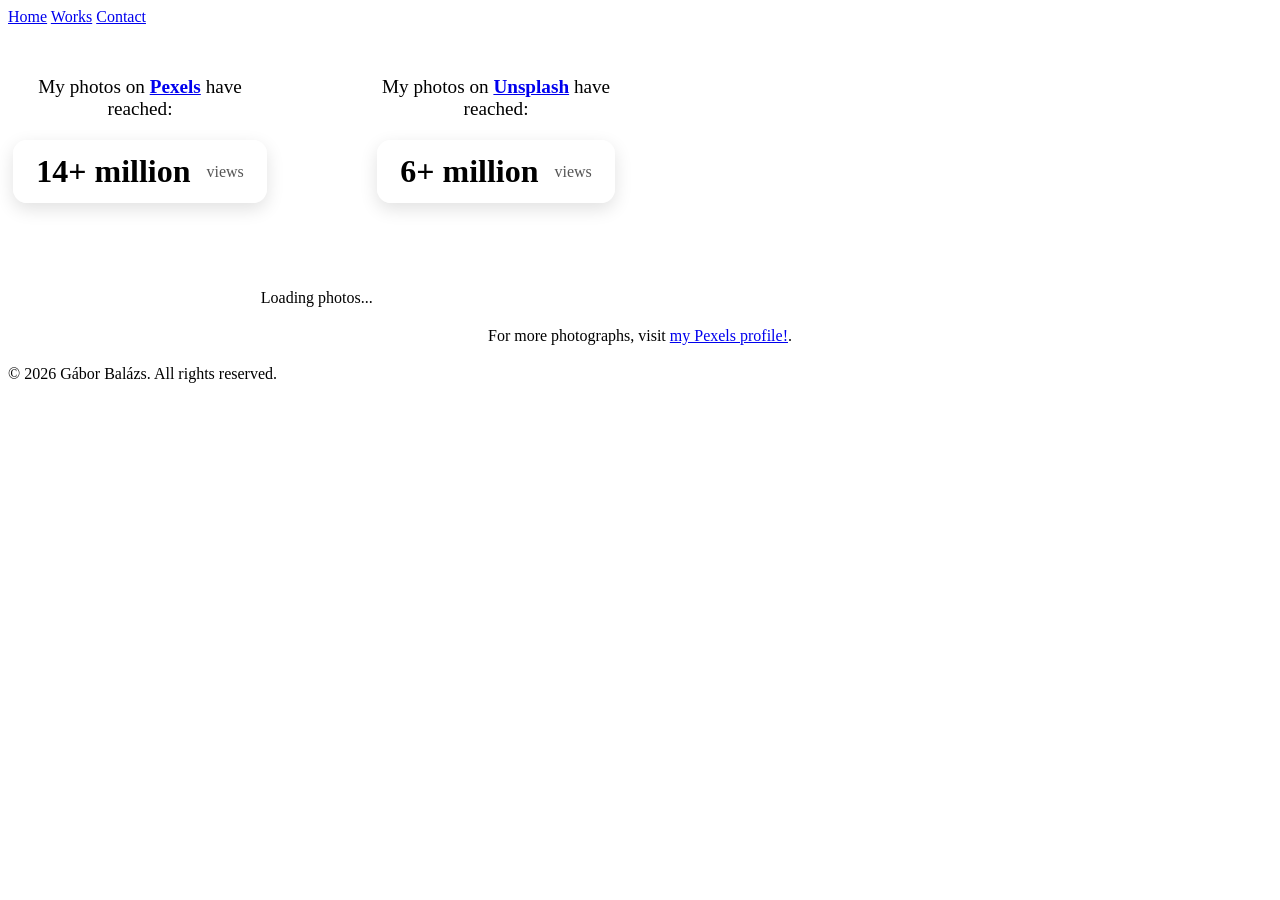
==== photo.html @ 52c6661a "Update view counts and HTML structure Updated view count for photos on Pexels and adjusted HTML stru" ====
<!DOCTYPE html>
<html>
  <head>
    <title>Photography | GB</title>
    <meta charset="utf-8">
    <meta name="viewport" content="width=device-width, initial-scale=1, shrink-to-fit=no">
    <link rel="stylesheet" href="styles/styles.css">
    <link rel="preconnect" href="https://fonts.googleapis.com">
    <link rel="preconnect" href="https://fonts.gstatic.com" crossorigin>
    <link href="https://fonts.googleapis.com/css2?family=Gabarito:wght@400..900&display=swap" rel="stylesheet">
    <link rel="icon" type="image/x-icon" href="Images/logo-GB.svg">
    <style>

/* PURE CSS MASONRY LAYOUT */
#pexels-gallery {
    /* 1. Use the CSS columns property instead of grid */
    column-count: 3; /* Display 3 columns. Change this number (4 or 5) to adjust density. */
    column-gap: 20px; /* Space between the columns */
    
    /* Ensure it uses the full width */
    width: 60%; 
    margin: 0 auto; /* Center the container on the page */
    padding-top: 20px;
}

/* 2. Styling the individual photo container */
.photo-item {
    /* Important: This forces the image to stay contained within its column */
    display: inline-block;
    width: 100%;
    margin-bottom: 20px; /* Space below each photo item */
    break-inside: avoid; /* Prevents an image from being split across columns */
    overflow: hidden;
    border-radius: 10px;
    box-shadow: 0 4px 6px rgba(0, 0, 0, 0.1);
}

/* 3. The image itself */
.photo-item img {
    width: 100%;
    /* Remove the fixed height (e.g., height: 300px) so photos can use their original proportions */
    height: auto; 
    object-fit: cover;
    display: block;
    transition: transform 0.3s ease;
}

.photo-item img:hover {
    transform: scale(1.03);
}


.view-counter-container {
    display: flex;
    flex-direction: row;
    width: 50%;
    height: auto;
    justify-content: center;
    justify-self: center;
    margin: 50px 0 50px 0;
    padding: 0;
    gap: 5rem;
}
.container {
    display: flex;
    flex-direction: column;
    align-items: center;
    width: auto;
    margin: 0;
    padding: 0;
}
.text {
    font-size: 1.2em;
    text-align: center;
    margin-bottom: 20px;
}
.viewCounter {
    position: relative;
    display: flex;
    flex-direction: row;
    justify-content: center;
    align-items: center;

    padding: 12px 22px;
    gap: 1rem;

    border-radius: 14px;
    border: 1px solid rgba(255,255,255,0.4);

    background: rgba(255,255,255,0.75);
    backdrop-filter: blur(10px);
    -webkit-backdrop-filter: blur(10px);

    box-shadow: 0 6px 18px rgba(0,0,0,0.12);

    overflow: hidden;
    cursor: default;

    transition:
        transform 0.3s ease,
        box-shadow 0.3s ease;
}

/* Gradient overlay */
.viewCounter::before {
    content: "";
    position: absolute;
    inset: 0;

    background: linear-gradient(
        159deg,
        rgba(235,240,245,0.9) 20%,
        rgba(163,225,216,0.9) 100%
    );

    opacity: 0;
    transition: opacity 0.35s ease;
}

/* Hover effect */
.viewCounter:hover {
    transform: translateY(-4px);
    box-shadow: 0 12px 28px rgba(0,0,0,0.18);
}

.viewCounter:hover::before {
    opacity: 1;
}

/* Keep text above overlay */
.viewCounter > * {
    position: relative;
    z-index: 1;
}

.views {
    display: flex;
    font-size: 2rem;
    font-weight: 700;
    margin: 0;
    padding: 0;
    text-wrap: nowrap;
}
.viewCounter:hover {
    transform: scale(1.05);
}

.subtext {
    display: flex;
    font-size: 1rem;
    color: #555;
    margin: 0;
    padding: 0;
}


/* Optional: Make it responsive for smaller screens */
@media (max-width: 900px) {
    .view-counter-container {
        flex-direction: column;
    }

    .container {
        margin-bottom: 20px;
    }

    #pexels-gallery {
        column-count: 2; /* Switch to 2 columns on tablets */
    }
}

@media (max-width: 600px) {
    .view-counter-container {
        flex-direction: column;
        width: 100%;
        align-items: center;
        gap: 1rem;
    }

    #pexels-gallery {
        column-count: 1; /* Switch to 1 column on phones */
        width: 75%; 
    }
}
.pexels-profile {
    text-align: center;
    margin: 20px 0;
}
.pexels-profile-h:hover {
    text-decoration: underline;
}




    </style>

  </head>
  <body>
    <nav class="menu">
      <a href="index.html">Home</a>
      <a class="active" href="Works.html">Works</a>
      <a href="Contact.html">Contact</a>
    </nav>

    <div class="view-counter-container">
        <div class="container">
            <div class="text">My photos on <strong><a href="https://www.pexels.com/@gaborbalazs97" target="_blank">Pexels</a></strong> have reached:</div>
            <div class="viewCounter">
                <div class="views">14+ million</div>
                <div class="subtext">views</div>
            </div>
        </div>
        <div class="container">
            <div class="text">My photos on <strong><a href="https://unsplash.com/@balazsgabor17" target="_blank">Unsplash</a></strong> have reached:</div>
            <div class="viewCounter">
                <div class="views">6+ million</div>
                <div class="subtext">views</div>
            </div>
        </div>
    </div>

    <div id="pexels-gallery">
        <p>Loading photos...</p>
    </div>

    <script src="gallery.js"></script>

    <p class="pexels-profile"> For more photographs, visit <a href="https://www.pexels.com/@gaborbalazs97" target="_blank"><span class="pexels-profile-h">my Pexels profile!</span></a>.</p>

    <footer>
      <div class="footer">
      <p>&copy; 2026 Gábor Balázs. All rights reserved.</p>
      </div>
    </footer>
  </body>
</html>
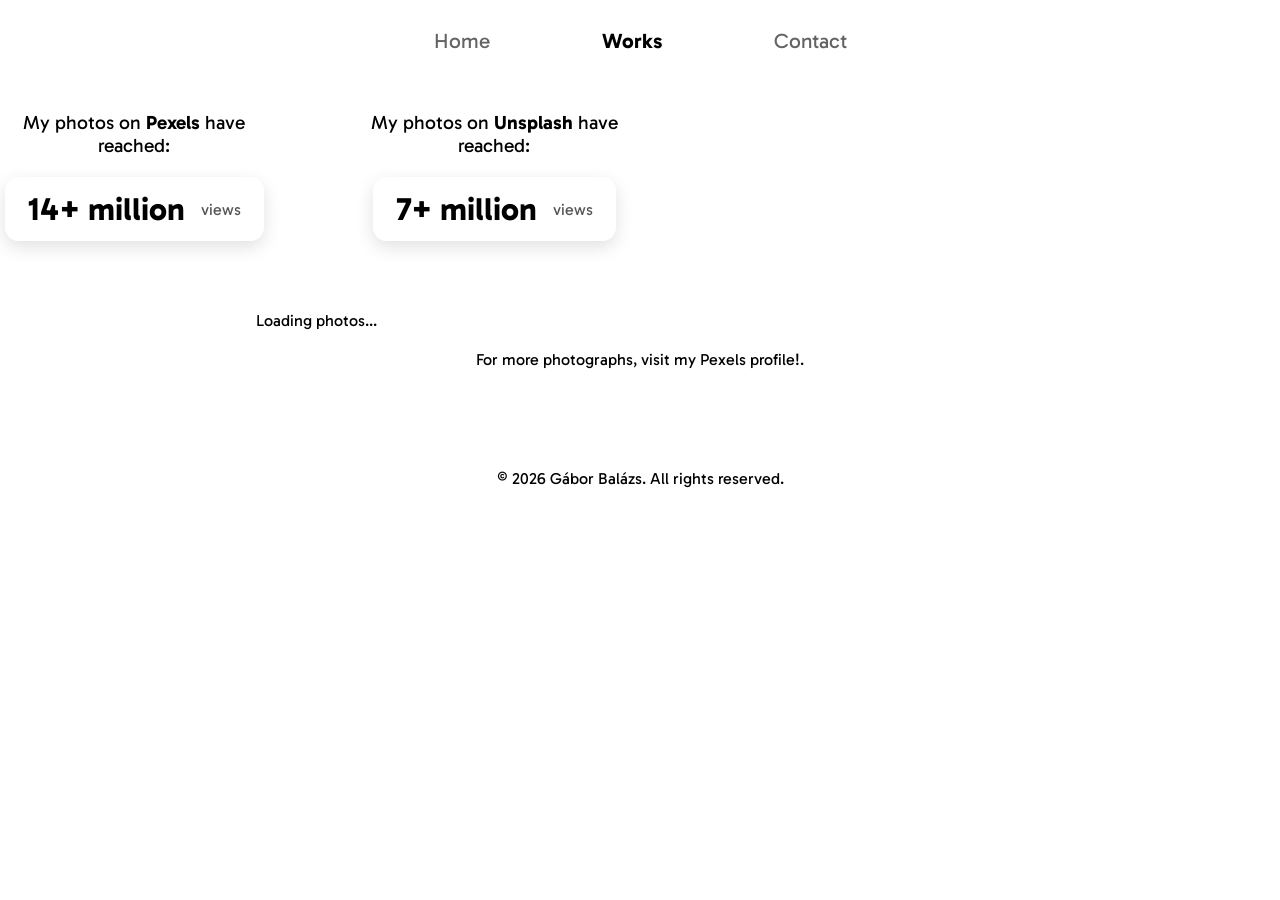
==== commit 2b0f576b: "Update view counts in photo.html Updated view counts for photos on Pexels and Unsplash." ====
--- a/photo.html
+++ b/photo.html
@@ -214,7 +214,7 @@
         <div class="container">
             <div class="text">My photos on <strong><a href="https://unsplash.com/@balazsgabor17" target="_blank">Unsplash</a></strong> have reached:</div>
             <div class="viewCounter">
-                <div class="views">6+ million</div>
+                <div class="views">7+ million</div>
                 <div class="subtext">views</div>
             </div>
         </div>
--- a/styles/styles.css
+++ b/styles/styles.css
@@ -0,0 +1,433 @@
+body {
+  margin: 0;
+  width: 100% !important;
+  /*display: flex;
+  flex-direction: column;
+  align-items: center;
+  position: relative;*/
+  overflow-x: hidden;
+  font-family: Gabarito, Arial, Helvetica, sans-serif;
+}
+
+p, button, input, button {
+  margin: 0;
+}
+
+a {
+  text-decoration: none;
+  color: black;}
+
+.menu {
+  background-color: none;
+  font-weight: 400;
+  width: 50%;
+  display: flex;
+  justify-content: center;
+  align-items: center;
+  margin: 0 auto;
+  margin-top: 20px;
+  gap: 4rem;
+  z-index: 100;
+}
+
+.menu a {
+  color: rgb(100, 100, 100);
+  text-decoration: none;
+  padding: 0.5rem 1.5rem;
+  font-size: 1.3rem;
+  transition: font-weight 0.3s;
+}
+
+.menu a:hover {
+  font-weight: 600;
+}
+
+.menu a.active {
+  font-weight: 700;
+  color: black;
+}
+
+footer {
+  max-width: 100%;
+  width: auto;
+  height: 50px;
+  
+}
+
+.footer {
+  background-color: none;
+  width: 100%;
+  text-align: center;
+  position: relative;
+  margin-top: 100px;
+  margin-left: auto;
+  margin-right: auto;
+  bottom: 0;
+  z-index: 100;
+}
+
+.work-sample {
+  width: 100%;
+  height: auto;
+  object-fit: cover;
+}
+
+.display-work {
+  display: flex;
+  justify-self: center;
+  width: 100%;
+  height: 400px;
+  position: relative;
+  margin-top: 20px;
+}
+
+body::after {
+  content: '';
+  display: block;
+  height: 50px;
+  margin-top: 100px;
+}
+
+.main {
+  display: flex;
+  flex-direction: column;
+  max-width: 1000px;
+  width: 100%;
+  margin: 0 auto;
+  justify-self: center;
+  padding: 10px;
+}
+
+.home-div1 {
+  max-width: 1000px;
+  width: 100%;
+  margin: 0 auto;
+  display: flex;
+  margin-top: 50px;
+  justify-content: space-between;
+}
+
+.home-div2 {
+  max-width: 1000px;
+  width: 100%;
+  margin: 0 auto;
+  display: flex;
+  justify-content: space-between;
+}
+
+.home-div3 {
+  max-width: 1000px;
+  width: 100%;
+  margin: 0 auto;
+  display: flex;
+  flex-direction: column;
+  margin-top: 50px;
+  justify-content: center;
+}
+.home-div4 {
+    max-width: 1000px;
+    width: 100%;
+    margin: 0 auto;
+    display: flex;
+    flex-direction: row;
+    margin-top: 100px;
+    justify-content: center;
+    align-items: center;
+  }
+.hobby-title {
+  display: flex;
+  flex: 1;
+  font-size: clamp(1.5rem, 5vw, 2rem);
+  font-weight: 600;
+  width: 100%;
+  text-align: left;
+  margin: 0;
+  transition: font-weight 0.3s cubic-bezier(.42, 0, .44, 1.68);
+}
+
+.home-d1-left {
+  display: flex;
+  flex-direction: column;
+  width: 450px;
+  vertical-align: top;
+}
+
+.home-d1-right {
+  display: flex;
+  flex-direction: column;
+  width: 450px;
+  vertical-align: top;
+}
+
+.home-d2-left {
+  display: flex;
+  flex-direction: column;
+  width: 450px;
+  vertical-align: top;
+}
+
+.home-d2-right {
+  display: flex;
+  flex-direction: column;
+  width: 450px;
+  vertical-align: top;
+}
+
+.location {
+  display: flex;
+  flex-direction: row;
+  align-items: center;
+  vertical-align: middle;
+  margin-top: 20px;
+  width: 350px;
+}
+
+.loc-icon {
+  display: flex;
+  vertical-align: middle;
+  margin-right: 10px;
+}
+
+.loc-text {
+  display: flex;
+  font-size: 1.2rem;
+  text-align: left;
+  text-wrap: nowrap;
+  vertical-align: middle;
+  vertical-align: top;
+}
+
+.contact-info {
+  display: flex;
+  flex-direction: column;
+  text-wrap: nowrap;
+}
+
+.social-contact {
+  display: flex;
+  flex-direction: row;
+  vertical-align: middle;
+  gap: 2rem;
+  margin-top: 25px;
+}
+
+.ig {
+  display: flex;
+}
+.ig-icon {
+  width: 30px;
+  height: 30px;
+  object-fit: cover;
+}
+
+.pexels {
+  display: flex;
+}
+
+.pexels-icon {
+  height: 30px;
+}
+
+.pic-me {
+  display: flex;
+  border-radius: 20px;
+  width: 450px;
+  height: 450px;
+  object-fit: cover;
+  transition: all 0.3s ease;
+}
+
+.pic-me:hover {
+  transform: scale(1.015);
+  box-shadow: 0 0 5px rgba(0, 0, 0, 0.3);
+}
+
+.education,
+.work {
+  margin-top: 20px;
+  text-align: left;
+  width: 400px;
+}
+
+.education-title,
+.work-title {
+  font-weight: 600;
+  font-size: clamp(1.5rem, 5vw, 2rem);
+  margin-bottom: 10px;
+  margin-top: 25px;
+}
+
+.edu-list {
+  list-style-type: none;
+  list-style-position: outside;
+  font-size: clamp(0.8rem, 3vw, 1.1rem);
+  padding: 0;
+  line-height: 1.3;
+}
+
+.h-d1-title {
+  font-size: clamp(3rem, 5vw, 4rem);
+  font-weight: 600;
+  margin: 0;
+  text-align: left;
+}
+
+.h-d1-subtitle {
+  font-size: clamp(1.5rem, 5vw, 2rem);
+  margin: 0;
+  margin-top: 10px;
+  text-align: left;
+  width: 350px;
+}
+
+.h-d1-link {
+  text-decoration: none;
+  color: black;
+}
+
+svg {
+  margin: 0;
+  max-width: 100%;
+}
+
+
+/* TELEFON SIZE */
+@media (max-width: 450px) {
+  .menu {
+    width: 100%;
+    gap: 1rem;
+    flex-wrap: wrap;
+  }
+
+  .work-sample {
+    width: 100%;
+    height: 150px;
+    object-fit: cover;
+    justify-self: center;
+  }
+
+  .display-work {
+    width: 100%;
+    height: 150px;
+    display: flex;
+    align-self: center;
+    object-fit: cover;
+    margin-top: 20px;
+  }
+
+  .main {
+    width: 96%;
+    display: flex;
+    flex-direction: column;
+    justify-self: center;
+    padding: 0 2% 0 2%;
+  }
+  .h-d1-title {
+    text-align: center;
+  }
+  .h-d1-subtitle {
+    text-align: center;
+  }
+  .contact-info {
+    display: flex;
+    flex-direction: row;
+    margin-top: 1rem;
+    gap: 1rem;
+    vertical-align: middle;
+    align-self: center;
+    width: 80%;
+  }
+  .location {
+    margin: 0;
+    gap: 0.7rem;
+    font-size: 1rem;
+    justify-content: end;
+    
+  }
+  .loc-text {
+    font-size: 1rem;
+    text-align: right;
+    text-wrap: nowrap;
+    vertical-align: middle;
+    vertical-align: top;
+  }
+  .loc-icon {
+    margin: 0;
+    align-self: center;
+  }
+  .social-contact {
+    margin: 0 auto;
+    justify-content: center;
+    align-self: center;
+  }
+  .ig {
+    display: flex;
+    object-fit: cover;
+  }
+  .pic-me {
+    display: flex;
+    align-self: center;
+    width: 300px;
+    height: 300px;
+  }
+  .home-div1 {
+    width: 100%;
+    display: flex;
+    flex-direction: column;
+    margin: 0 auto;
+    margin-top: 20px;
+    justify-content: center;
+    gap: 20px;
+  }
+  .home-div2 {
+    width: 100%;
+    display: flex;
+    margin: 0 auto;
+    justify-content: center;
+    gap: 10px;
+  }
+  .home-div3 {
+    width: 100%;
+    display: flex;
+    justify-content: center;
+  }
+  .home-d1-left {
+    display: flex;
+    flex-direction: column;
+    width: 300px;
+    align-self: center;
+    vertical-align: top;
+  }
+  .home-d1-right {
+    display: flex;
+    align-items: center;
+    flex-direction: column;
+    width: 100%;
+    vertical-align: top;
+  }
+  .home-d2-left {
+    display: flex;
+    flex-direction: column;
+    width: 175px;
+    vertical-align: top;
+  }
+  .home-d2-right {
+    display: flex;
+    align-items: center;
+    flex-direction: column;
+    width: 175px;
+    vertical-align: top;
+  }
+  
+  .education,
+  .work {
+    font-size: 1rem;
+    margin-top: 20px;
+    text-align: left;
+    width: 150px;
+  }
+  .h-d1-subtitle {
+    
+    width: 250px;
+  }
+}
